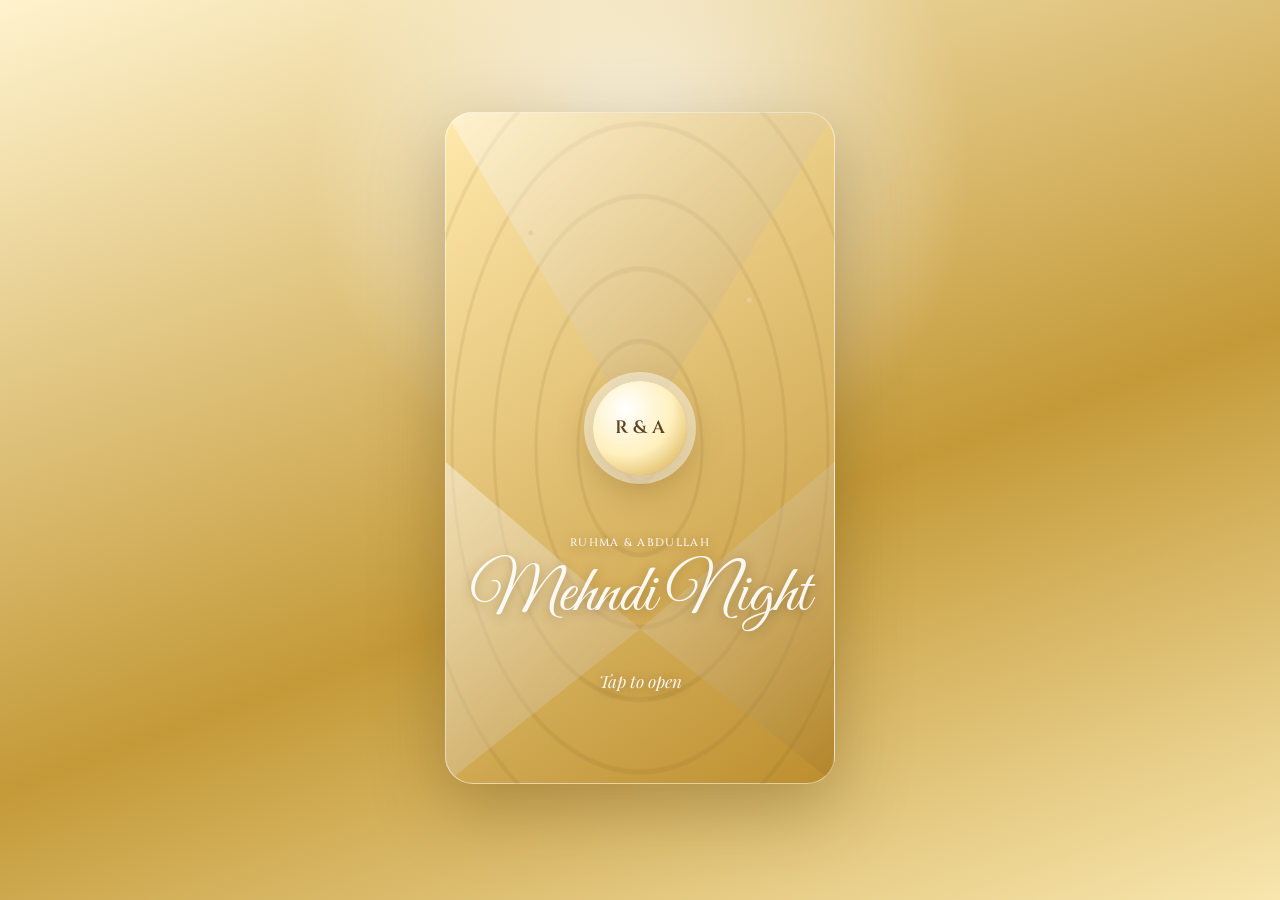
==== mehndi.html @ 32e44543 "Update Nikkah details and event routes" ====
<!doctype html><html lang="en"><head><meta charset="UTF-8"><meta name="viewport" content="width=device-width,initial-scale=1,viewport-fit=cover"><meta property="og:image" content="https://raw.githubusercontent.com/AGamingDino1866/ruhma-abdullah/main/og-wax-envelope-v2.jpg"><meta name="twitter:card" content="summary_large_image"><title>Ruhma & Abdullah Mehndi</title><link rel="preconnect" href="https://fonts.googleapis.com"><link rel="preconnect" href="https://fonts.gstatic.com" crossorigin><link href="https://fonts.googleapis.com/css2?family=Cinzel:wght@400;500;600&family=Great+Vibes&family=Playfair+Display:wght@400;500;600;700&display=swap" rel="stylesheet"><link rel="stylesheet" href="styles.css"></head><body><audio id="backgroundMusic" src="music.mp3" loop preload="auto"></audio><button class="music-toggle" id="musicToggle" type="button" hidden>Music On</button><main class="invite" id="invite"><section class="panel envelope-panel" id="envelopePanel"><div class="envelope" id="envelope"><div class="envelope-pattern"></div><div class="flap flap-top"></div><div class="flap flap-left"></div><div class="flap flap-right"></div><div class="envelope-copy"><p class="tiny">Ruhma & Abdullah</p><h1>Mehndi Night</h1><p class="hint">Tap to open</p></div><button class="seal" id="openInvite"><span>R & A</span></button></div></section><section class="panel date-panel" id="heroPanel"><div class="date-card"><p class="eyebrow">Details Coming Soon</p><h2>Mehndi Night</h2><div class="date-row"><span>November</span><strong>29</strong><span>2026</span></div><p class="time">8:00 PM onwards</p><div class="countdown"><div><strong id="days">00</strong><span>Days</span></div><div><strong id="hours">00</strong><span>Hours</span></div><div><strong id="minutes">00</strong><span>Minutes</span></div><div><strong id="seconds">00</strong><span>Seconds</span></div></div></div></section></main><script src="script.js"></script></body></html>
---- styles.css ----
:root {
  --ice: #fff6df;
  --blue: #b8964f;
  --deep: #5d4421;
  --ink: #3f2f18;
  --silver: #fffaf0;
  --gold: #c89d31;
  --soft-gold: #f2d891;
}

* {
  box-sizing: border-box;
}

html {
  scroll-behavior: smooth;
}

body {
  margin: 0;
  min-height: 100vh;
  color: var(--ink);
  background: #e6c777;
  font-family: "Playfair Display", Georgia, serif;
  overflow: hidden;
}

.music-toggle {
  position: fixed;
  top: max(14px, env(safe-area-inset-top));
  right: 14px;
  z-index: 20;
  min-height: 38px;
  padding: 0 13px;
  border: 1px solid rgba(255,255,255,.52);
  border-radius: 999px;
  color: #fffaf0;
  background: rgba(93, 68, 33, .62);
  backdrop-filter: blur(10px);
  box-shadow: 0 10px 26px rgba(92, 61, 12, .2);
  font: 600 10px "Cinzel", serif;
  letter-spacing: .08em;
  text-transform: uppercase;
}

.music-toggle[hidden] {
  display: none;
}

.invite {
  height: 100svh;
  overflow-y: hidden;
  scroll-snap-type: y mandatory;
  -webkit-overflow-scrolling: touch;
}

.invite.is-open {
  overflow-y: auto;
}

.panel {
  position: relative;
  min-height: 100svh;
  scroll-snap-align: start;
  display: grid;
  place-items: center;
  padding: max(24px, env(safe-area-inset-top)) 20px max(28px, env(safe-area-inset-bottom));
  isolation: isolate;
  overflow: hidden;
}

.envelope-panel {
  background:
    radial-gradient(circle at 50% 18%, rgba(255,255,255,.72), transparent 34%),
    linear-gradient(160deg, #fff3ce, #c49a38 58%, #f8e6ae);
}

.envelope {
  position: relative;
  width: min(88vw, 390px);
  aspect-ratio: 9 / 15.5;
  border-radius: 28px;
  overflow: hidden;
  box-shadow: 0 24px 70px rgba(92, 61, 12, .34), inset 0 0 0 1px rgba(255,255,255,.55);
  background: linear-gradient(145deg, #ffe9ad, #bd8f2e);
  transform: translateY(0) scale(1);
  transition: transform 1200ms cubic-bezier(.72, -.02, .14, 1), opacity 700ms ease;
}

.envelope.opening {
  transform: translateX(-120vw) rotate(-10deg) scale(.92);
  opacity: 0;
}

.envelope-pattern,
.details-panel::before {
  position: absolute;
  inset: 0;
  background-image:
    radial-gradient(circle at 22% 18%, rgba(95, 66, 20, .2) 0 2px, transparent 3px),
    radial-gradient(circle at 78% 28%, rgba(255, 255, 255, .28) 0 2px, transparent 3px),
    repeating-radial-gradient(ellipse at 50% 50%, transparent 0 18px, rgba(113, 79, 24, .15) 19px 21px, transparent 22px 42px);
  opacity: .65;
}

.flap {
  position: absolute;
  inset-inline: 0;
  height: 48%;
  background: linear-gradient(135deg, rgba(255,255,255,.42), rgba(129, 88, 21, .18));
  border: 1px solid rgba(255,255,255,.34);
}

.flap-top {
  top: 0;
  clip-path: polygon(0 0, 100% 0, 50% 100%);
}

.flap-left {
  bottom: 0;
  clip-path: polygon(0 0, 50% 52%, 0 100%);
}

.flap-right {
  bottom: 0;
  clip-path: polygon(100% 0, 50% 52%, 100% 100%);
}

.envelope-copy {
  position: absolute;
  inset: auto 24px 92px;
  text-align: center;
  color: rgba(255,255,255,.92);
  text-shadow: 0 2px 12px rgba(83, 53, 10, .35);
}

.tiny,
.eyebrow {
  margin: 0 0 12px;
  font: 500 11px/1.3 "Cinzel", serif;
  letter-spacing: .12em;
  text-transform: uppercase;
}

.envelope h1 {
  margin: 0;
  font: 400 clamp(42px, 12vw, 66px)/1 "Great Vibes", cursive;
}

.hint {
  margin: 42px 0 0;
  font-style: italic;
  font-size: 17px;
}

.seal {
  position: absolute;
  left: 50%;
  top: 47%;
  width: 94px;
  height: 94px;
  border: 0;
  border-radius: 50%;
  transform: translate(-50%, -50%);
  color: var(--deep);
  font: 600 18px "Cinzel", serif;
  background: radial-gradient(circle at 35% 30%, white, #fff0bd 52%, #d0a13c);
  box-shadow: 0 0 0 9px rgba(255,255,255,.45), 0 12px 35px rgba(96, 62, 8, .35);
  cursor: pointer;
  animation: pulse 1800ms infinite;
}

@keyframes pulse {
  50% { transform: translate(-50%, -50%) scale(1.06); }
}

.hero-panel {
  background: linear-gradient(#fff2cc 0 36%, #fffaf0 68%, #ecd28a);
  color: white;
}

.sky-glow {
  position: absolute;
  inset: 0;
  background: radial-gradient(circle at 50% 22%, rgba(255,255,255,.9), transparent 26%);
}

.floral-arch {
  position: absolute;
  width: min(94vw, 460px);
  height: 58svh;
  bottom: 19svh;
  border: 8px solid rgba(238, 248, 247, .8);
  border-bottom: 0;
  border-radius: 48% 48% 0 0;
  box-shadow: 0 0 36px rgba(83,128,117,.18);
}

.floral-arch span {
  position: absolute;
  width: 82px;
  height: 82px;
  border-radius: 50%;
  background:
    radial-gradient(circle at 35% 40%, #fff 0 11px, transparent 12px),
    radial-gradient(circle at 60% 55%, #d7eee9 0 15px, transparent 16px),
    radial-gradient(circle at 45% 62%, #f7fbf8 0 18px, transparent 19px),
    radial-gradient(circle at 50% 50%, #8daea0 0 32px, transparent 33px);
  filter: drop-shadow(0 8px 12px rgba(40,70,66,.12));
}

.floral-arch span:nth-child(1) { left: -22px; bottom: 22px; }
.floral-arch span:nth-child(2) { right: -24px; bottom: 26px; }
.floral-arch span:nth-child(3) { left: 12%; top: 18%; }
.floral-arch span:nth-child(4) { right: 13%; top: 15%; }
.floral-arch span:nth-child(5) { left: 42%; top: -32px; }

.couple-scene {
  position: absolute;
  width: min(84vw, 370px);
  height: 46svh;
  bottom: 6svh;
}

.aisle {
  position: absolute;
  inset: 28% 24% 0;
  background: linear-gradient(to bottom, rgba(255,255,255,.95), rgba(211,225,233,.86));
  clip-path: polygon(38% 0, 62% 0, 100% 100%, 0 100%);
}

.bride,
.groom {
  position: absolute;
  bottom: 14%;
}

.bride {
  left: 41%;
  width: 72px;
  height: 160px;
  background: linear-gradient(to bottom, #fff, #e5eef4);
  clip-path: polygon(47% 0, 62% 7%, 70% 38%, 100% 100%, 0 100%, 32% 38%, 38% 7%);
  filter: drop-shadow(0 10px 12px rgba(60,80,95,.16));
}

.groom {
  left: 55%;
  width: 38px;
  height: 128px;
  background: #162433;
  border-radius: 24px 24px 6px 6px;
}

.groom::before {
  content: "";
  position: absolute;
  left: 9px;
  top: -18px;
  width: 20px;
  height: 20px;
  border-radius: 50%;
  background: #1d2d3c;
}

.hero-text {
  align-self: start;
  margin-top: 8svh;
  text-align: center;
  text-shadow: 0 2px 20px rgba(90, 62, 15, .34);
  z-index: 2;
}

.hero-text p {
  margin: 0 0 8px;
  font: 500 11px "Cinzel", serif;
  letter-spacing: .14em;
  text-transform: uppercase;
}

.hero-text h2 {
  margin: 0;
  font: 400 clamp(52px, 15vw, 82px)/.9 "Great Vibes", cursive;
}

.hero-text span,
.and {
  color: var(--gold);
}

.divider {
  width: 150px;
  height: 1px;
  margin: 16px auto;
  background: linear-gradient(90deg, transparent, var(--gold), transparent);
}

.date-panel {
  background:
    linear-gradient(rgba(255,250,240,.72), rgba(255,247,220,.9)),
    repeating-linear-gradient(135deg, #d1a33d 0 18px, #efd287 18px 36px);
}

.date-card {
  width: min(88vw, 390px);
  text-align: center;
  padding: 34px 20px;
  border: 1px solid rgba(143, 99, 22, .28);
  background: rgba(255,250,235,.62);
  backdrop-filter: blur(8px);
}

.date-card h2,
.venue-copy h2 {
  margin: 0;
  font: 400 clamp(38px, 11vw, 56px) "Great Vibes", cursive;
  color: var(--deep);
}

.date-row {
  display: grid;
  grid-template-columns: minmax(0, 1fr) auto minmax(0, 1fr);
  align-items: center;
  gap: 18px;
  margin: 24px 0 12px;
  font-family: "Cinzel", serif;
  color: var(--deep);
}

.date-row strong {
  font-size: 76px;
  line-height: .9;
  color: var(--gold);
}

.date-row span {
  min-width: 0;
  padding-block: 10px;
  border-block: 1px solid rgba(126, 84, 15, .4);
  font-size: clamp(12px, 3.4vw, 16px);
  overflow-wrap: anywhere;
}

.time {
  margin: 0 0 26px;
  font-style: italic;
}

.countdown {
  display: grid;
  grid-template-columns: repeat(4, 1fr);
  gap: 8px;
}

.countdown div {
  min-width: 0;
  padding: 12px 4px;
  background: rgba(255,250,235,.72);
  border: 1px solid rgba(151, 105, 28, .2);
}

.countdown strong {
  display: block;
  font: 600 clamp(21px, 7vw, 32px) "Cinzel", serif;
  color: var(--deep);
}

.countdown span {
  display: block;
  margin-top: 5px;
  font-size: 11px;
  text-transform: uppercase;
}

.details-panel {
  background: linear-gradient(#fffaf0, #ead187);
}

.details-panel::before {
  content: "";
  opacity: .34;
}

.paper {
  position: relative;
  width: min(88vw, 390px);
  min-height: 72svh;
  padding: 52px 28px;
  display: grid;
  align-content: center;
  text-align: center;
  background: rgba(255,252,242,.76);
  border: 1px solid rgba(126, 86, 20, .26);
  box-shadow: 0 28px 70px rgba(92, 61, 12, .22);
}

.paper h2 {
  margin: 4px 0;
  font: 600 25px/1.2 "Playfair Display", serif;
  color: var(--deep);
}

.and {
  margin: 10px 0;
  font: 400 38px "Great Vibes", cursive;
}

.invitation-text {
  margin: 24px auto 18px;
  max-width: 27ch;
  line-height: 1.65;
}

.dua {
  margin: 10px 0 0;
  font-size: 20px;
  color: var(--gold);
}

.dua-translation {
  max-width: 28ch;
  margin: 12px auto 0;
  font-size: 14px;
  line-height: 1.55;
  color: rgba(38, 55, 70, .78);
}

.corner {
  position: absolute;
  width: 95px;
  height: 95px;
  border-color: rgba(168, 122, 35, .68);
}

.corner-a { top: 18px; left: 18px; border-top: 2px solid; border-left: 2px solid; border-radius: 18px 0 0 0; }
.corner-b { top: 18px; right: 18px; border-top: 2px solid; border-right: 2px solid; border-radius: 0 18px 0 0; }
.corner-c { bottom: 18px; left: 18px; border-bottom: 2px solid; border-left: 2px solid; border-radius: 0 0 0 18px; }
.corner-d { bottom: 18px; right: 18px; border-bottom: 2px solid; border-right: 2px solid; border-radius: 0 0 18px 0; }

.map-panel {
  align-content: center;
  gap: 18px;
  background: linear-gradient(180deg, #f3db91, #fffaf0);
  text-align: center;
}

.venue-copy p {
  margin: 8px 0 0;
}

.map-frame {
  width: min(90vw, 420px);
  aspect-ratio: 4 / 3;
  overflow: hidden;
  border: 1px solid rgba(137,95,22,.24);
  box-shadow: 0 20px 50px rgba(92, 61, 12, .18);
}

.map-frame iframe {
  width: 100%;
  height: 100%;
  border: 0;
}

.maps-button {
  display: inline-flex;
  justify-content: center;
  align-items: center;
  min-height: 50px;
  width: min(90vw, 420px);
  color: white;
  text-decoration: none;
  font: 600 13px "Cinzel", serif;
  letter-spacing: .08em;
  text-transform: uppercase;
  background: linear-gradient(135deg, #7a571f, #c6972d);
  box-shadow: 0 12px 26px rgba(92, 61, 12, .24);
}

.scroll-cue {
  position: absolute;
  left: 50%;
  bottom: max(18px, env(safe-area-inset-bottom));
  width: 42px;
  height: 42px;
  border: 1px solid rgba(255,255,255,.58);
  border-radius: 50%;
  transform: translateX(-50%);
  background: rgba(255,255,255,.28);
  color: white;
  font-size: 28px;
  line-height: 1;
  cursor: pointer;
  z-index: 5;
}

.scroll-cue.dark {
  color: var(--deep);
  border-color: rgba(52,77,93,.28);
}

.panel > * {
  opacity: 0;
  transform: translateY(28px);
  transition: opacity 800ms ease, transform 900ms ease;
}

.panel.in-view > * {
  opacity: 1;
  transform: translateY(0);
}

.envelope-panel > *,
.map-panel.in-view > .map-frame {
  opacity: 1;
}

@media (max-width: 360px) {
  .panel { padding-inline: 14px; }
  .paper { padding-inline: 20px; }
  .countdown { gap: 5px; }
  .countdown span { font-size: 9px; }
}
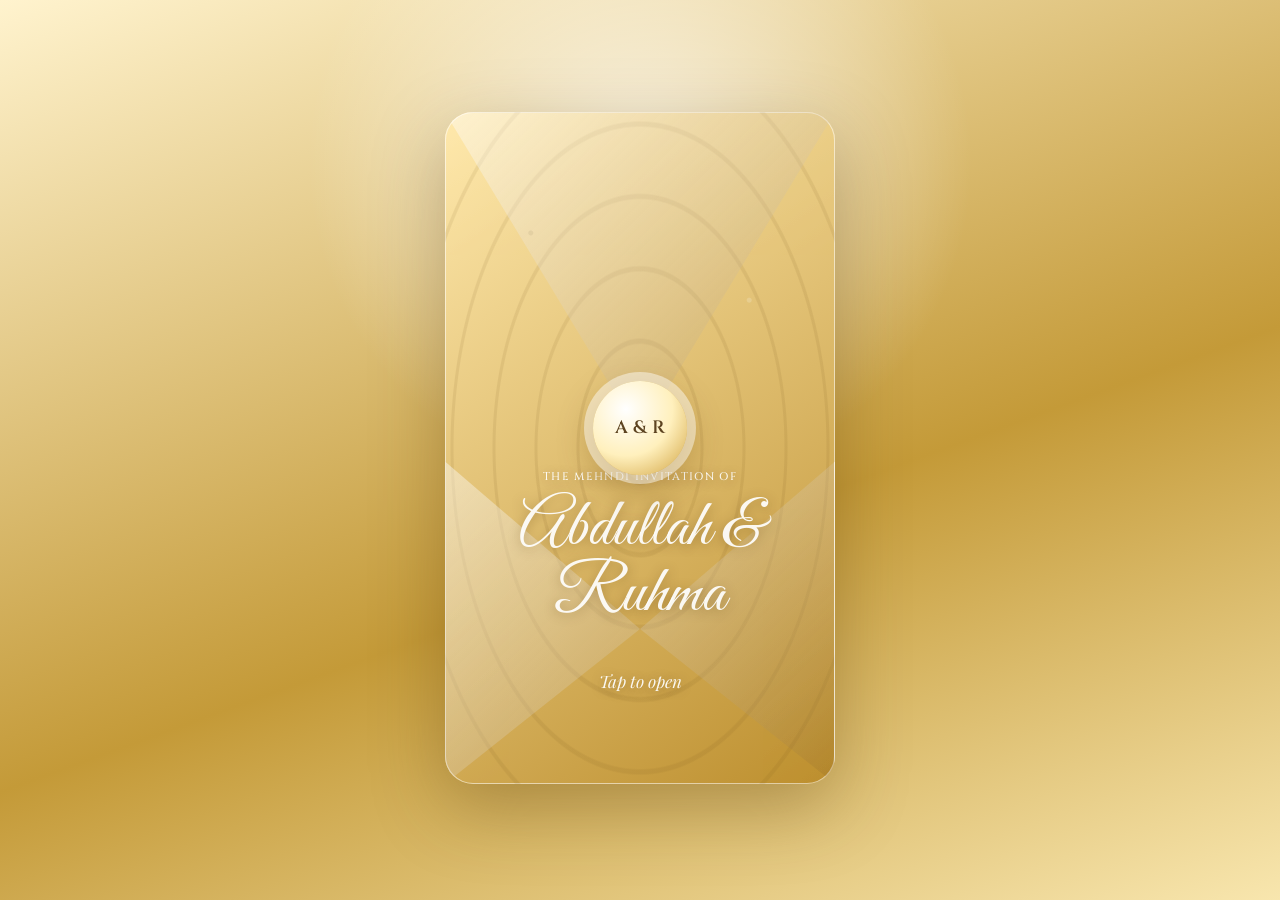
==== commit 0ca26d93: "Update all wedding event details" ====
--- a/mehndi.html
+++ b/mehndi.html
@@ -1 +1 @@
-<!doctype html><html lang="en"><head><meta charset="UTF-8"><meta name="viewport" content="width=device-width,initial-scale=1,viewport-fit=cover"><meta property="og:image" content="https://raw.githubusercontent.com/AGamingDino1866/ruhma-abdullah/main/og-wax-envelope-v2.jpg"><meta name="twitter:card" content="summary_large_image"><title>Ruhma & Abdullah Mehndi</title><link rel="preconnect" href="https://fonts.googleapis.com"><link rel="preconnect" href="https://fonts.gstatic.com" crossorigin><link href="https://fonts.googleapis.com/css2?family=Cinzel:wght@400;500;600&family=Great+Vibes&family=Playfair+Display:wght@400;500;600;700&display=swap" rel="stylesheet"><link rel="stylesheet" href="styles.css"></head><body><audio id="backgroundMusic" src="music.mp3" loop preload="auto"></audio><button class="music-toggle" id="musicToggle" type="button" hidden>Music On</button><main class="invite" id="invite"><section class="panel envelope-panel" id="envelopePanel"><div class="envelope" id="envelope"><div class="envelope-pattern"></div><div class="flap flap-top"></div><div class="flap flap-left"></div><div class="flap flap-right"></div><div class="envelope-copy"><p class="tiny">Ruhma & Abdullah</p><h1>Mehndi Night</h1><p class="hint">Tap to open</p></div><button class="seal" id="openInvite"><span>R & A</span></button></div></section><section class="panel date-panel" id="heroPanel"><div class="date-card"><p class="eyebrow">Details Coming Soon</p><h2>Mehndi Night</h2><div class="date-row"><span>November</span><strong>29</strong><span>2026</span></div><p class="time">8:00 PM onwards</p><div class="countdown"><div><strong id="days">00</strong><span>Days</span></div><div><strong id="hours">00</strong><span>Hours</span></div><div><strong id="minutes">00</strong><span>Minutes</span></div><div><strong id="seconds">00</strong><span>Seconds</span></div></div></div></section></main><script src="script.js"></script></body></html>+<!doctype html><html lang="en"><head><meta charset="UTF-8"><meta name="viewport" content="width=device-width,initial-scale=1,viewport-fit=cover"><meta property="og:type" content="website"><meta property="og:title" content="Abdullah & Ruhma Mehndi Invitation"><meta property="og:description" content="Mehndi, 27 November 2026 at Karhai Point."><meta property="og:image" content="https://raw.githubusercontent.com/AGamingDino1866/ruhma-abdullah/main/og-wax-envelope-v2.jpg"><meta name="twitter:card" content="summary_large_image"><title>Abdullah & Ruhma Mehndi</title><link rel="preconnect" href="https://fonts.googleapis.com"><link rel="preconnect" href="https://fonts.gstatic.com" crossorigin><link href="https://fonts.googleapis.com/css2?family=Cinzel:wght@400;500;600&family=Great+Vibes&family=Playfair+Display:wght@400;500;600;700&display=swap" rel="stylesheet"><link rel="stylesheet" href="styles.css"></head><body><audio id="backgroundMusic" src="music.mp3" loop preload="auto"></audio><button class="music-toggle" id="musicToggle" type="button" hidden>Music On</button><main class="invite" id="invite"><section class="panel envelope-panel" id="envelopePanel"><div class="envelope" id="envelope"><div class="envelope-pattern"></div><div class="flap flap-top"></div><div class="flap flap-left"></div><div class="flap flap-right"></div><div class="envelope-copy"><p class="tiny">The Mehndi Invitation Of</p><h1>Abdullah & Ruhma</h1><p class="hint">Tap to open</p></div><button class="seal" id="openInvite"><span>A & R</span></button></div></section><section class="panel hero-panel" id="heroPanel"><div class="sky-glow"></div><div class="floral-arch"><span></span><span></span><span></span><span></span><span></span></div><div class="couple-scene"><div class="aisle"></div><div class="bride"></div><div class="groom"></div></div><div class="hero-text"><p>Mehndi Celebration</p><h2>Abdullah <span>&</span> Ruhma</h2><div class="divider"></div><p class="date-line">November 27, 2026</p></div><button class="scroll-cue" data-scroll="#datePanel">⌄</button></section><section class="panel date-panel" id="datePanel"><div class="date-card"><p class="eyebrow">Please Join Us For The</p><h2>Mehndi</h2><div class="date-row"><span>Friday</span><strong>27</strong><span>November</span></div><p class="time">6:00 PM</p><div class="countdown"><div><strong id="days">00</strong><span>Days</span></div><div><strong id="hours">00</strong><span>Hours</span></div><div><strong id="minutes">00</strong><span>Minutes</span></div><div><strong id="seconds">00</strong><span>Seconds</span></div></div></div><button class="scroll-cue dark" data-scroll="#detailsPanel">⌄</button></section><section class="panel details-panel" id="detailsPanel"><div class="paper"><div class="corner corner-a"></div><div class="corner corner-b"></div><div class="corner corner-c"></div><div class="corner corner-d"></div><p class="eyebrow">Mehndi</p><h2>Abdullah Imtiaz</h2><p class="and">&</p><h2>Ruhma Salah ud Din</h2><p class="invitation-text">Join us for an evening of mehndi, music, color, and celebration.</p><p class="dua">بارك الله لكما وبارك عليكما وجمع بينكما في خير</p><p class="dua-translation">May Allah bless you both, shower His blessings upon you, and unite you both in goodness.</p></div><button class="scroll-cue" data-scroll="#mapPanel">⌄</button></section><section class="panel map-panel" id="mapPanel"><div class="venue-copy"><p class="eyebrow">Venue Details</p><h2>Karhai Point</h2><p>6905 Millcreek Dr Unit 7, Mississauga, ON L5N 6A3</p></div><div class="map-frame"><iframe title="Mehndi venue map" src="https://www.google.com/maps?q=Karhai%20Point%206905%20Millcreek%20Dr%20Unit%207%20Mississauga%20ON%20L5N%206A3&output=embed" loading="lazy"></iframe></div><a class="maps-button" href="https://www.google.com/maps/search/?api=1&query=Karhai%20Point%206905%20Millcreek%20Dr%20Unit%207%20Mississauga%20ON%20L5N%206A3" target="_blank" rel="noopener">Open in Google Maps</a></section></main><script src="script.js"></script></body></html>
